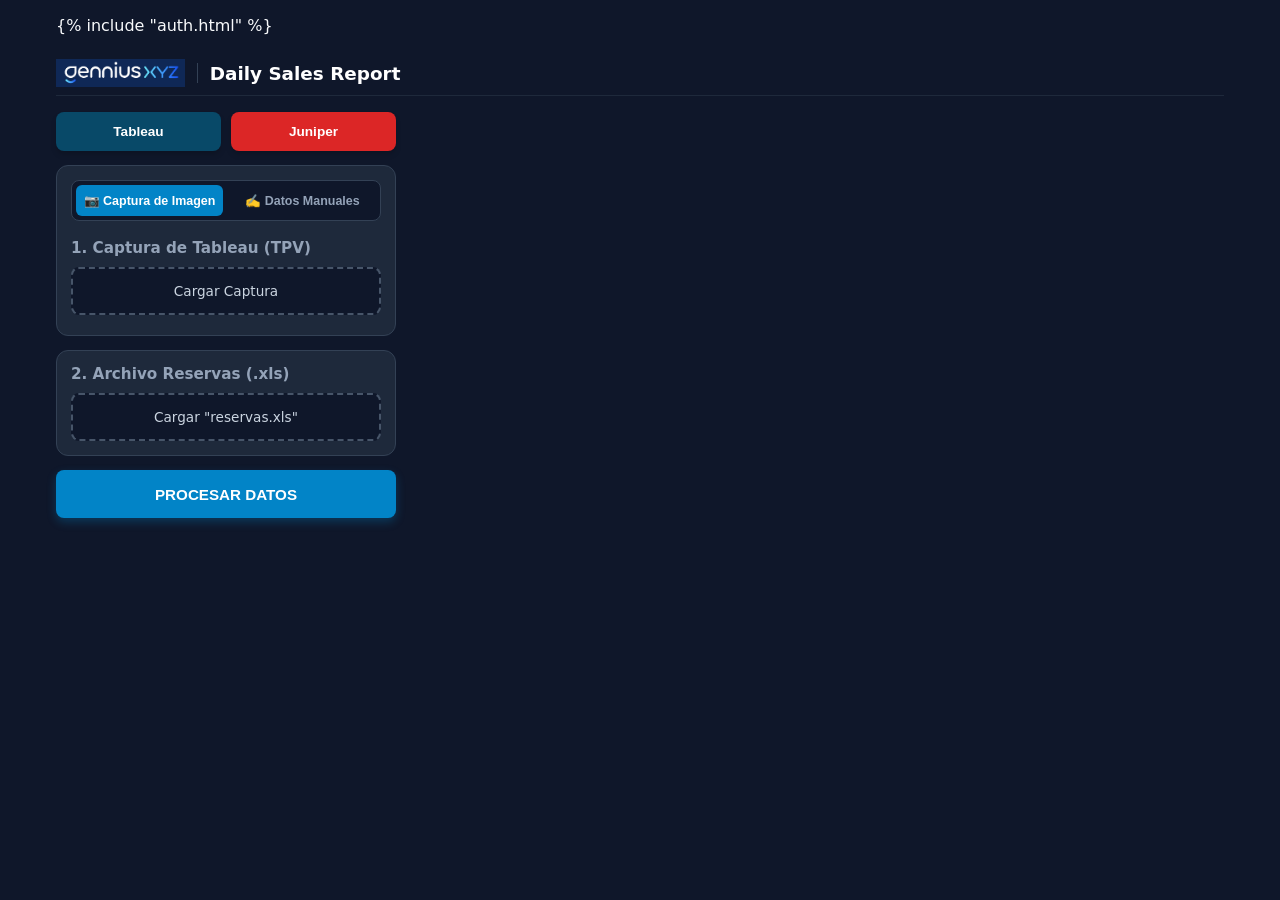
==== templates/index.html @ e3b12592 "feat: Lanzamiento inicial del portal Gennius Sales v2.0" ====
<!DOCTYPE html>
<html lang="es">
<head>
  <meta charset="UTF-8">
  <meta name="viewport" content="width=device-width, initial-scale=1.0">
  <title>Gennius Sales - Portal Web</title>
  <link rel="stylesheet" href="/static/css/styles.css">
  <link rel="stylesheet" href="/static/css/auth.css">
</head>
<body>
  {% include "auth.html" %}
  <header class="app-header">
    <div class="brand-container">
      <img src="/src/logo.png" alt="Gennius Logo" class="app-logo">
      <span class="divider"></span>
      <h1 class="app-title">Daily Sales Report</h1>
    </div>
  </header>

  <main class="main-layout">
    <section class="left-panel">
      <div class="top-apps">
        <button class="app-btn btn-tableau" onclick="window.open('https://prod-useast-b.online.tableau.com/#/site/novae/views/Comercialreports/LACTPV/55628151-68de-44c5-afd6-005f4dbb14ef/ReporteDiarioTPV?:iid=1', '_blank')">
          Tableau
        </button>
        <button class="app-btn btn-juniper" onclick="window.open('https://junipertravel.allegrarewards.com/intranet/reserva/', '_blank')">
          Juniper
        </button>
      </div>

      <div class="card">
        <div class="mode-tabs">
          <button id="tab-mode-img" class="mode-tab-btn active" onclick="cambiarModoEntrada('img')">📷 Captura de Imagen</button>
          <button id="tab-mode-manual" class="mode-tab-btn" onclick="cambiarModoEntrada('manual')">✍️ Datos Manuales</button>
        </div>

        <!-- MODO A: SUBIR IMAGEN -->
        <div id="panel-input-img">
          <div class="card-title" style="margin-top: 8px; padding-bottom: 10px;">1. Captura de Tableau (TPV)</div>
          <label class="file-input-label">
            <span id="img-label-text">Cargar Captura</span>
            <input type="file" id="imgInput" accept="image/*" onchange="previewImage(event)">
          </label>
          <div class="preview-wrap">
            <img id="imgPreview" class="preview-img" />
          </div>
        </div>

        <!-- MODO B: PEGAR TEXTO MANUAL Y COPIAR PROMPT -->
        <div id="panel-input-manual" style="display: none;">
          <div style="display: flex; justify-content: space-between; align-items: center; margin-top: 8px; margin-bottom: 10px;">
            <div class="card-title">1. Pegar Datos TPV</div>
            <button type="button" class="btn-copy-prompt" onclick="copiarPromptIA()">📋 Copiar Prompt IA</button>
          </div>
          <textarea id="manualTpInput" class="gennius-input" style="height: 120px; font-family: monospace; font-size: 0.8rem; resize: vertical;" placeholder="CIBC: 120000&#10;FCIB: 45000&#10;SCOTIA: 89000"></textarea>
        </div>
      </div>

      <div class="card">
        <div class="card-title">2. Archivo Reservas (.xls)</div>
        <label class="file-input-label">
          <span id="xls-label-text">Cargar "reservas.xls"</span>
          <input type="file" id="xlsInput" accept=".xls,.xlsx" onchange="updateXlsLabel(event)">
        </label>
      </div>

      <button class="btn-process" id="btn-process-main" onclick="procesarInsumos()">
        <span class="btn-text">PROCESAR DATOS</span>
        <span class="btn-spinner" style="display: none;"></span>
      </button>
    </section>

    <section class="right-panel" id="results-section">
      <div class="card">
        <div style="display: flex; justify-content: space-between; align-items: center;">
          <div class="card-title" id="corte-title">Resultados del Corte</div>
          <span style="font-size: 0.75rem; color: #38bdf8;">✏️ TPV editable en vivo</span>
        </div>
        
        <div class="table-responsive">
          <table id="tabla-resultados">
            <thead>
              <tr>
                <th rowspan="2" style="vertical-align: middle;">Programa</th>
                <th>Día</th>
                <th colspan="3" id="fecha-header-dia">--</th>
              </tr>
              <tr>
                <th>Hora corte</th>
                <th>6:30am</th>
                <th>12:30pm</th>
                <th>6:30pm</th>
              </tr>
            </thead>
            <tbody></tbody>
          </table>
        </div>

        <div class="oned-section-title">Métricas ONED Global</div>
        <div class="table-responsive">
          <table id="tabla-oned">
            <tbody>
              <tr>
                <td class="oned-label">ONED Tokenized Volume (1d)</td>
                <td id="oned-tok-630am">--</td>
                <td id="oned-tok-1230pm">--</td>
                <td id="oned-tok-630pm">--</td>
              </tr>
              <tr>
                <td class="oned-label">ONED USD Transaction Volume (1d)</td>
                <td id="oned-tx-630am">--</td>
                <td id="oned-tx-1230pm">--</td>
                <td id="oned-tx-630pm">--</td>
              </tr>
            </tbody>
          </table>
        </div>
      </div>

      <div id="alerts-banner-container" style="display: none;"></div>
    </section>
  </main>

  <footer class="bottom-layout" id="bottom-section">
    <div class="actions-group">
      <button class="action-btn btn-sheets" id="btn-action-sheets" onclick="ejecutarAccion('/api/google-sheets', 'Google Sheets', this)">
        <span class="btn-text">Copiar a Google Sheets</span>
        <span class="btn-spinner" style="display: none;"></span>
      </button>
      <button class="action-btn btn-rev" id="btn-action-rev" onclick="ejecutarAccionEmail(false, this)">
        <span class="btn-text">Correo Revisión</span>
        <span class="btn-spinner" style="display: none;"></span>
      </button>
      <button class="action-btn btn-final" id="btn-action-final" onclick="ejecutarAccionEmail(true, this)">
        <span class="btn-text">Correo Final</span>
        <span class="btn-spinner" style="display: none;"></span>
      </button>
    </div>

    <div class="card" id="sheets-live-card">
      <div class="sheets-header">
        <div class="card-title">Actualizar Google Sheets</div>
        <button class="btn-refresh-frame" onclick="refreshSheetsIframe()">Recargar Hoja</button>
      </div>
      <div class="iframe-container">
        <iframe id="sheetsIframe" src="" frameborder="0"></iframe>
      </div>
    </div>
  </footer>

  <div id="md3-toast" class="md3-toast">
    <span id="md3-toast-text">Ocurrió un error inesperado</span>
  </div>

  <script src="/static/js/script.js"></script>
  <script src="/static/js/auth.js"></script>
</body>
</html>
---- static/css/styles.css ----
/* ==========================================================================
   1. RESET & ESTILOS BASE FLUIDOS
   ========================================================================== */
* {
  box-sizing: border-box;
  margin: 0;
  padding: 0;
}

html, body {
  width: 100%;
  overflow-x: hidden;
}

body {
  font-family: system-ui, -apple-system, BlinkMacSystemFont, "Segoe UI", Roboto, sans-serif;
  background-color: #0f172a;
  color: #f8fafc;
  padding: 16px;
  display: flex;
  flex-direction: column;
  gap: 16px;
  max-width: 1200px;
  margin: 0 auto;
}

.app-header {
  width: 100%;
  padding: 8px 0;
  border-bottom: 1px solid #1e293b;
}

.brand-container {
  display: flex;
  align-items: center;
  justify-content: flex-start;
  gap: 12px;
}

.app-logo {
  height: 28px;
  width: auto;
  object-fit: contain;
  mix-blend-mode: screen;
}

.divider {
  width: 1px;
  height: 20px;
  background-color: #334155;
}

.app-title {
  font-size: 1.15rem;
  font-weight: 600;
  color: #ffffff;
}

.main-layout {
  display: grid;
  grid-template-columns: 340px minmax(0, 1fr);
  gap: 16px;
  width: 100%;
}

.left-panel {
  display: flex;
  flex-direction: column;
  gap: 14px;
  width: 100%;
}

.right-panel {
  display: none;
  flex-direction: column;
  gap: 14px;
  width: 100%;
  min-width: 0;
}

.bottom-layout {
  display: none;
  flex-direction: column;
  gap: 14px;
  width: 100%;
}

.top-apps {
  display: flex;
  gap: 10px;
  width: 100%;
}

.app-btn {
  flex: 1;
  padding: 12px;
  border: none;
  border-radius: 8px;
  font-weight: 600;
  color: #fff;
  cursor: pointer;
  font-size: 0.85rem;
  transition: transform 0.2s cubic-bezier(0.175, 0.885, 0.32, 1.275), background-color 0.2s ease, box-shadow 0.2s ease;
  box-shadow: 0 4px 6px -1px rgba(0, 0, 0, 0.2);
}

.btn-tableau { background-color: rgb(8, 73, 104); }
.btn-tableau:hover {
  background-color: rgb(12, 95, 135);
  transform: translateY(-3px);
  box-shadow: 0 6px 12px rgba(8, 73, 104, 0.4);
}

.btn-juniper { background-color: #dc2626; }
.btn-juniper:hover {
  background-color: #ef4444;
  transform: translateY(-3px);
  box-shadow: 0 6px 12px rgba(220, 38, 38, 0.4);
}

.card {
  background-color: #1e293b;
  border: 1px solid #334155;
  border-radius: 12px;
  padding: 14px;
  display: flex;
  flex-direction: column;
  gap: 10px;
  width: 100%;
  box-sizing: border-box;
}

.card-title {
  font-weight: 600;
  font-size: 0.95rem;
  color: #94a3b8;
}

/* FIX DE CARGA DE ARCHIVOS / BORDES LIMPIOS */
.file-input-label {
  display: block;
  border: 2px dashed #475569;
  border-radius: 8px;
  padding: 14px;
  text-align: center;
  cursor: pointer;
  background-color: #0f172a;
  font-size: 0.85rem;
  color: #cbd5e1;
  transition: all 0.2s ease;
  word-break: break-word;
  width: 100%;
  box-sizing: border-box;
}

.file-input-label input { display: none; }

.file-input-label.loaded {
  background-color: #059669;
  border: 2px solid #10b981;
  color: #ffffff;
  font-weight: 600;
}

/* FIX PREVIEW DE IMAGEN DENTRO DE LA TARJETA */
.preview-wrap {
  width: 100%;
  display: flex;
  justify-content: center;
  margin-top: 6px;
}

.preview-img {
  width: 100%;
  max-height: 220px;
  object-fit: contain;
  border-radius: 8px;
  background-color: #0f172a;
  border: 1px solid #334155;
  display: none;
}

.btn-process {
  padding: 14px;
  background-color: #0284c7;
  color: #fff;
  border: none;
  border-radius: 8px;
  font-weight: 700;
  font-size: 0.95rem;
  cursor: pointer;
  display: flex !important;
  align-items: center !important;
  justify-content: center !important;
  min-height: 48px;
  width: 100%;
  transition: transform 0.2s cubic-bezier(0.175, 0.885, 0.32, 1.275), background-color 0.2s ease, box-shadow 0.2s ease;
  box-shadow: 0 4px 10px rgba(2, 132, 199, 0.3);
}

.btn-process:hover:not(:disabled) {
  background-color: #0369a1;
  transform: translateY(-3px);
  box-shadow: 0 8px 15px rgba(2, 132, 199, 0.45);
}

.btn-spinner {
  width: 22px;
  height: 22px;
  border: 3px solid rgba(255, 255, 255, 0.3);
  border-top-color: #ffffff;
  border-radius: 50%;
  animation: btnSpinnerRotate 0.8s linear infinite;
  box-sizing: border-box;
}

@keyframes btnSpinnerRotate {
  0% { transform: rotate(0deg); }
  100% { transform: rotate(360deg); }
}

.table-responsive {
  width: 100%;
  overflow-x: auto;
  -webkit-overflow-scrolling: touch;
  background-color: #1e293b;
  border-radius: 8px;
}

table {
  width: 100%;
  border-collapse: collapse;
  font-size: 0.8rem;
  text-align: center;
  min-width: 280px;
}

th, td {
  border: 1px solid #334155;
  padding: 6px 8px;
}

th {
  background-color: #0f172a;
  color: #38bdf8;
  font-weight: 600;
}

.oned-section-title {
  font-size: 0.85rem;
  font-weight: 700;
  color: #94a3b8;
  margin-top: 12px;
  margin-bottom: 4px;
  text-transform: uppercase;
}

#tabla-oned td.oned-label {
  text-align: left;
  font-weight: 600;
  background-color: #0f172a;
  color: #cbd5e1;
  width: 50%;
}

td.gemini-error-cell {
  color: #f87171;
  font-weight: bold;
  background-color: rgba(248, 113, 113, 0.1);
}

/* PESTAÑAS DE ENTRADA DE DATOS */
.mode-tabs {
  display: flex;
  gap: 6px;
  background-color: #0f172a;
  padding: 4px;
  border-radius: 8px;
  border: 1px solid #334155;
}

.mode-tab-btn {
  flex: 1;
  background: transparent;
  border: none;
  color: #94a3b8;
  font-size: 0.78rem;
  font-weight: 600;
  padding: 8px 6px;
  border-radius: 6px;
  cursor: pointer;
  transition: all 0.2s ease;
}

.mode-tab-btn.active {
  background-color: #0284c7;
  color: #ffffff;
}

.btn-copy-prompt {
  background-color: rgba(56, 189, 248, 0.15);
  border: 1px solid #0284c7;
  color: #38bdf8;
  font-size: 0.7rem;
  font-weight: 700;
  padding: 4px 8px;
  border-radius: 6px;
  cursor: pointer;
  transition: all 0.2s ease;
}

.btn-copy-prompt:hover {
  background-color: #0284c7;
  color: #ffffff;
}

td.tpv-editable {
  outline: none;
  cursor: cell;
  transition: background-color 0.2s ease, box-shadow 0.2s ease;
}

td.tpv-editable:focus {
  background-color: rgba(56, 189, 248, 0.2) !important;
  box-shadow: inset 0 0 0 2px #38bdf8;
  color: #38bdf8;
  font-weight: bold;
}

.alerts-card {
  background-color: #1e1b4b;
  border: 1px solid #6366f1;
  border-radius: 12px;
  padding: 14px;
  width: 100%;
}

.alerts-header {
  display: flex;
  align-items: center;
  gap: 8px;
  margin-bottom: 6px;
}

.text-warning {
  color: #a5b4fc !important;
  font-weight: 700;
}

.alerts-list {
  list-style: none;
  padding: 0;
  margin: 0;
  display: flex;
  flex-direction: column;
  gap: 6px;
}

.alerts-list li {
  font-size: 0.82rem;
  color: #e0e7ff;
  line-height: 1.35;
  position: relative;
  padding-left: 16px;
  word-break: break-word;
}

.alerts-list li::before {
  content: "•";
  color: #818cf8;
  font-weight: bold;
  font-size: 1.1rem;
  position: absolute;
  left: 0;
  top: -2px;
}

.actions-group {
  display: flex;
  flex-direction: row;
  gap: 12px;
  width: 100%;
}

.actions-group .action-btn {
  flex: 1;
  padding: 14px 10px;
  border: none;
  border-radius: 8px;
  font-weight: 600;
  color: #fff;
  cursor: pointer;
  font-size: 0.9rem;
  text-align: center;
  display: flex !important;
  align-items: center !important;
  justify-content: center !important;
  min-height: 48px;
  transition: transform 0.2s cubic-bezier(0.175, 0.885, 0.32, 1.275), background-color 0.2s ease, box-shadow 0.2s ease;
  box-shadow: 0 4px 6px -1px rgba(0, 0, 0, 0.2);
}

.btn-sheets { background-color: #2563eb; }
.btn-sheets:hover:not(:disabled) {
  background-color: #3b82f6;
  transform: translateY(-3px);
  box-shadow: 0 6px 12px rgba(37, 99, 235, 0.4);
}

.btn-rev { background-color: #d97706; }
.btn-rev:hover:not(:disabled) {
  background-color: #f59e0b;
  transform: translateY(-3px);
  box-shadow: 0 6px 12px rgba(217, 119, 6, 0.4);
}

.btn-final { background-color: #be185d; }
.btn-final:hover:not(:disabled) {
  background-color: #e11d48;
  transform: translateY(-3px);
  box-shadow: 0 6px 12px rgba(190, 24, 93, 0.4);
}

.sheets-header {
  display: flex;
  justify-content: space-between;
  align-items: center;
}

.btn-refresh-frame {
  background-color: #334155;
  color: #f8fafc;
  border: 1px solid #475569;
  padding: 6px 12px;
  border-radius: 6px;
  font-size: 0.75rem;
  font-weight: 600;
  cursor: pointer;
  transition: background 0.2s;
}

.btn-refresh-frame:hover { background-color: #475569; }

.iframe-container {
  width: 100%;
  height: 440px;
  border-radius: 8px;
  overflow: hidden;
  border: 1px solid #334155;
  background-color: #ffffff;
  position: relative;
}

.iframe-container iframe {
  width: 100%;
  height: 100%;
  border: none;
}

/* ==========================================================================
   10. TOAST NOTIFICACIÓN
   ========================================================================== */
.md3-toast {
  position: fixed;
  bottom: 20px;
  left: 50%;
  transform: translateX(-50%) translateY(100px);
  background-color: #f87171; /* Rojo por defecto */
  color: #0f172a;
  padding: 12px 16px;
  border-radius: 10px;
  font-size: 0.85rem;
  font-weight: 600;
  box-shadow: 0 10px 25px -5px rgba(0, 0, 0, 0.5);
  display: flex;
  align-items: center;
  justify-content: center;
  z-index: 9999;
  opacity: 0;
  transition: all 0.3s ease;
  pointer-events: none;
  max-width: 90%;
  text-align: center;
}

/* 🟢 NUEVO: Estado verde de éxito */
.md3-toast.success {
  background-color: #10b981;
  color: #ffffff;
}

.md3-toast.show {
  transform: translateX(-50%) translateY(0);
  opacity: 1;
}

@media (max-width: 900px) {
  body { padding: 12px; }
  .main-layout { grid-template-columns: 1fr; }
  .actions-group { flex-direction: column; }
  .actions-group .action-btn { width: 100%; }
  .iframe-container { height: 400px; }
}
---- static/css/auth.css ----
/* ==========================================================================
   AUTENTICACIÓN Y REGISTRO EN PANTALLA COMPLETA RESPONSIVA
   ========================================================================== */
.auth-overlay {
  position: fixed;
  top: 0; left: 0; width: 100vw; height: 100vh;
  background-color: #0f172a;
  z-index: 10000;
  display: flex; align-items: center; justify-content: center;
  padding: 20px;
  overflow-y: auto;
}

.auth-container {
  display: flex; align-items: center; justify-content: space-between;
  max-width: 980px; width: 100%; gap: 40px;
  margin: auto;
}

/* TARJETA INTERACTIVA DE USUARIO PRE-LOGUEADO */
.user-chip-avatar {
  display: flex;
  align-items: center;
  gap: 12px;
  padding: 14px;
  background-color: #0f172a;
  border: 1px solid #334155;
  border-radius: 10px;
  cursor: pointer;
  position: relative;
  transition: all 0.2s ease-in-out;
}

.user-chip-avatar:hover {
  border-color: #0284c7;
  background-color: #1e293b;
  transform: translateY(-1px);
}

.user-chip-avatar::after {
  content: '➔';
  position: absolute;
  right: 16px;
  font-size: 1.2rem;
  color: #64748b;
  transition: color 0.2s, transform 0.2s;
}

.user-chip-avatar:hover::after {
  color: #38bdf8;
  transform: translateX(3px);
}

.user-chip-avatar img { width: 44px; height: 44px; border-radius: 50%; object-fit: cover; }
.user-chip-name { font-weight: 700; color: #f8fafc; font-size: 0.98rem; display: block; }
.user-chip-email { font-size: 0.82rem; color: #94a3b8; display: block; }
.user-chip-date { font-size: 0.75rem; color: #38bdf8; display: block; margin-top: 2px; font-weight: 600; }

/* REGISTRO CENTRADO EN LA PANTALLA */
.auth-container.centered-layout {
  justify-content: center;
}

.auth-brand { flex: 1; }
.auth-logo-row { display: flex; align-items: center; gap: 12px; }
.auth-brand-logo { height: 40px; width: auto; }
.auth-logo { color: #f9fdff; font-size: 2.8rem; font-weight: 800; }
.auth-tagline { color: #94a3b8; font-size: 1.2rem; margin-top: 8px; }
.auth-card-box { width: 380px; }
.auth-card-box.wide { width: 560px; max-width: 100%; }

.auth-card {
  background: #1e293b;
  border: 1px solid #334155;
  border-radius: 12px;
  padding: 24px;
  display: flex; flex-direction: column; gap: 12px;
  box-shadow: 0 10px 25px -5px rgba(0, 0, 0, 0.5);
}

/* ALERTA INTERNA ENTERPRISE */
.auth-ui-alert {
  display: flex;
  align-items: center;
  gap: 10px;
  padding: 10px 14px;
  background-color: rgba(239, 68, 68, 0.12);
  border: 1px solid rgba(239, 68, 68, 0.3);
  border-radius: 8px;
  color: #fca5a5;
  font-size: 0.82rem;
  font-weight: 600;
  width: 100%;
  box-sizing: border-box;
  margin-bottom: 8px;
  animation: fadeInAlert 0.25s ease-in-out;
}

.alert-dot {
  width: 8px; height: 8px;
  border-radius: 50%;
  background-color: #ef4444;
  flex-shrink: 0;
}

.auth-ui-alert.success {
  background-color: rgba(16, 185, 129, 0.12);
  border-color: rgba(16, 185, 129, 0.3);
  color: #6ee7b7;
}

.auth-ui-alert.success .alert-dot {
  background-color: #10b981;
}

@keyframes fadeInAlert {
  from { opacity: 0; transform: translateY(-4px); }
  to { opacity: 1; transform: translateY(0); }
}

/* VALIDACIÓN DE BORDES EN TIEMPO REAL */
.gennius-input.input-validated {
  transition: border-color 0.2s ease, box-shadow 0.2s ease;
}

.gennius-input.field-valid {
  border-color: #10b981 !important;
  box-shadow: 0 0 0 2px rgba(16, 185, 129, 0.15) !important;
}

.gennius-input.field-invalid {
  border-color: #ef4444 !important;
  box-shadow: 0 0 0 2px rgba(239, 68, 68, 0.15) !important;
}

.reg-header-row {
  display: flex;
  justify-content: space-between;
  align-items: flex-start;
  margin-bottom: 4px;
}

.reg-title { color: #f8fafc; font-size: 1.25rem; font-weight: 700; }

.btn-back-text {
  background: transparent;
  border: none;
  color: #38bdf8;
  font-size: 0.85rem;
  font-weight: 600;
  cursor: pointer;
  padding: 4px 0;
  transition: color 0.2s;
}

.btn-back-text:hover { text-decoration: underline; color: #7dd3fc; }
.auth-sub-title { color: #f8fafc; font-size: 1.1rem; font-weight: 700; }
.auth-desc { color: #94a3b8; font-size: 0.85rem; line-height: 1.35; }

/* INPUTS Y BOTÓN OJO SVG */
.pwd-input-wrap {
  position: relative;
  width: 100%;
  display: flex;
  align-items: center;
}

/* 🟢 NUEVA REGLA: Reserva el espacio a la derecha para que el texto no se solape con el ícono */
.pwd-input-wrap .gennius-input {
  padding-right: 40px !important;
}

.pwd-eye-btn {
  position: absolute;
  right: 10px;
  background: transparent;
  border: none;
  cursor: pointer;
  padding: 4px;
  display: flex;
  align-items: center;
  justify-content: center;
  color: #94a3b8;
  transition: color 0.2s ease;
  z-index: 2;
}

.pwd-eye-btn:hover { color: #38bdf8; }
.eye-icon { width: 20px; height: 20px; pointer-events: none; }

.gennius-input {
  width: 100%; height: 46px;
  padding: 10px 14px;
  border: 1px solid #334155;
  border-radius: 8px;
  font-size: 0.92rem;
  outline: none;
  background-color: #0f172a;
  color: #f8fafc;
  transition: border-color 0.2s ease;
}

.gennius-input.text-center { text-align: center; letter-spacing: 4px; font-size: 1.2rem; font-weight: bold; }
.gennius-input:focus { border-color: #38bdf8; }

.btn-gennius-primary {
  background-color: #0284c7; color: #ffffff;
  border: none; border-radius: 8px; height: 46px;
  font-size: 0.95rem; font-weight: 700; cursor: pointer;
  transition: all 0.2s;
}

.btn-gennius-primary:hover { background-color: #0369a1; transform: translateY(-2px); }

.btn-gennius-secondary {
  background-color: #334155; color: #f8fafc;
  border: none; border-radius: 8px; height: 40px;
  font-size: 0.85rem; cursor: pointer; transition: background 0.2s;
}

.btn-gennius-secondary:hover { background-color: #475569; }

.btn-gennius-green {
  background-color: #10b981; color: #ffffff;
  border: none; border-radius: 8px; height: 44px;
  font-size: 0.9rem; font-weight: 700; cursor: pointer; transition: background 0.2s;
}

.btn-gennius-green:hover { background-color: #059669; }
.btn-full-width { width: 100%; margin-top: 6px; }
.gennius-divider { height: 1px; background-color: #334155; margin: 4px 0; }
.gennius-link { color: #38bdf8; font-size: 0.85rem; text-align: center; text-decoration: none; }
.gennius-link:hover { text-decoration: underline; }

.input-chips-label {
  font-size: 0.73rem !important;
  font-weight: 600 !important;
  color: #94a3b8 !important;
  text-transform: uppercase !important;
  letter-spacing: 0.8px !important;
  margin-top: 10px !important;
  margin-bottom: 6px !important;
}

/* CONTENEDOR DE CHIPS */
.chips-container {
  display: flex;
  flex-wrap: wrap;
  align-items: center;
  gap: 6px;
  padding: 6px 10px;
  background-color: #0f172a;
  border: 1px solid #334155;
  border-radius: 8px;
  min-height: 42px;
  box-sizing: border-box;
}

.chips-container:focus-within { border-color: #38bdf8; }

.chip-item {
  display: inline-flex;
  align-items: center;
  gap: 6px;
  padding: 4px 10px;
  background-color: rgba(56, 189, 248, 0.15);
  border: 1px solid rgba(56, 189, 248, 0.3);
  border-radius: 16px;
  color: #38bdf8;
  font-size: 0.8rem;
  font-weight: 500;
}

.chip-remove-btn {
  background: none;
  border: none;
  color: #38bdf8;
  font-size: 1rem;
  line-height: 1;
  cursor: pointer;
  padding: 0;
  margin-left: 2px;
  display: flex;
  align-items: center;
}

.chip-remove-btn:hover { color: #ef4444; }

.chip-input-field {
  flex: 1;
  min-width: 140px;
  background: transparent;
  border: none;
  color: #f8fafc;
  font-size: 0.85rem;
  outline: none;
  padding: 4px 0;
}

.gennius-grid-2 {
  display: grid;
  grid-template-columns: 1fr 1fr;
  gap: 12px;
  margin-top: 6px;
}

.reg-section-title {
  font-size: 0.82rem !important;
  color: #38bdf8 !important;
  font-weight: 700 !important;
  margin-top: 22px !important;
  margin-bottom: 12px !important;
  text-transform: uppercase !important;
  letter-spacing: 1px !important;
  border-bottom: 1px solid #334155;
  padding-bottom: 6px;
}

/* MODALES OSCUROS CON SCROLLBAR */
.gennius-modal-backdrop {
  position: fixed; top: 0; left: 0; width: 100vw; height: 100vh;
  background: rgba(15, 23, 42, 0.85); backdrop-filter: blur(4px);
  z-index: 10001; display: flex; justify-content: center; align-items: center;
}

.gennius-modal-content {
  background: #1e293b; border: 1px solid #334155;
  width: 480px; max-height: 90vh; border-radius: 12px; overflow-y: auto; color: #fff;
}

.gennius-modal-content.wide { width: 720px; }

.gennius-modal-content::-webkit-scrollbar { width: 6px; }
.gennius-modal-content::-webkit-scrollbar-track { background: #0f172a; border-radius: 0 12px 12px 0; }
.gennius-modal-content::-webkit-scrollbar-thumb { background: #334155; border-radius: 4px; }
.gennius-modal-content::-webkit-scrollbar-thumb:hover { background: #38bdf8; }

.gennius-modal-header { padding: 16px; border-bottom: 1px solid #334155; display: flex; justify-content: space-between; align-items: center; }
.gennius-close-btn { font-size: 1.5rem; cursor: pointer; color: #94a3b8; }
.gennius-modal-body { padding: 16px; display: flex; flex-direction: column; gap: 10px; }

/* NAVBAR Y DROPDOWN */
.user-nav-actions { position: relative; margin-left: auto; }

.avatar-nav-btn {
  width: 42px; height: 42px; border-radius: 10px; border: 2px solid #334155;
  background-color: #0f172a; cursor: pointer; overflow: hidden;
  display: flex; align-items: center; justify-content: center; transition: all 0.2s ease-in-out;
}

.avatar-nav-btn:hover { border-color: #38bdf8; box-shadow: 0 0 0 3px rgba(56, 189, 248, 0.2); }
.avatar-nav-btn img { width: 100%; height: 100%; object-fit: cover; }

.user-dropdown-menu {
  position: absolute; top: 50px; right: 0; width: 220px;
  background: #1e293b; border: 1px solid #334155; border-radius: 12px; padding: 8px;
  box-shadow: 0 10px 25px -5px rgba(0, 0, 0, 0.5); display: flex; flex-direction: column; gap: 4px; z-index: 10005;
}

.dropdown-user-header { padding: 8px 12px; border-bottom: 1px solid #334155; margin-bottom: 4px; }
.dropdown-user-name { font-size: 0.88rem; font-weight: 700; color: #f8fafc; display: block; }
.dropdown-user-role { font-size: 0.75rem; color: #38bdf8; font-weight: 600; display: block; }

.dropdown-item-btn {
  background: transparent; border: none; color: #cbd5e1; padding: 10px 14px;
  border-radius: 6px; font-size: 0.88rem; font-weight: 600; text-align: left; cursor: pointer; transition: background 0.15s;
}

.dropdown-item-btn:hover { background-color: #334155; color: #ffffff; }
.dropdown-item-btn.danger { color: #f87171; }
.dropdown-item-btn.danger:hover { background-color: rgba(239, 68, 68, 0.15); color: #ef4444; }

/* CARRUSEL DE AVATARES */
.avatar-carousel-container {
  width: 100%;
  overflow-x: auto;
  padding: 8px 10px 12px 10px;
  scrollbar-width: thin;
  scrollbar-color: #38bdf8 #0f172a;
}

.avatar-selector-grid { display: flex; gap: 12px; min-width: max-content; }

.avatar-option {
  width: 60px; height: 60px;
  border-radius: 12px; border: 2px solid #334155;
  background-color: #0f172a;
  display: flex; align-items: center; justify-content: center;
  padding: 8px; cursor: pointer; flex-shrink: 0;
  transition: transform 0.2s ease, border-color 0.2s ease, box-shadow 0.2s ease;
}

.avatar-option:hover { transform: scale(1.08); border-color: #38bdf8; }
.avatar-option.selected { border-color: #10b981; box-shadow: 0 0 0 3px rgba(16, 185, 129, 0.3); background-color: #1e293b; }
.avatar-option img { width: 100%; height: 100%; object-fit: contain; }

/* 🟢 VISTA PREVIA DEL AVATAR CENTRADO EN PERFIL */
.profile-avatar-preview-wrap {
  display: flex;
  justify-content: center;
  align-items: center;
  margin-bottom: 12px;
}

.profile-avatar-container {
  position: relative;
  width: 90px;
  height: 90px;
}

.profile-avatar-container img {
  width: 100%;
  height: 100%;
  border-radius: 18px;
  object-fit: cover;
  border: 2px solid #334155;
  background-color: #0f172a;
}

/* BOTÓN DE LÁPIZ FLOTANTE EN ESQUINA INFERIOR DERECHA */
.avatar-edit-pencil-btn {
  position: absolute;
  bottom: -4px;
  right: -4px;
  width: 32px;
  height: 32px;
  border-radius: 50%;
  background-color: #0284c7;
  border: 2px solid #1e293b;
  color: #ffffff;
  display: flex;
  align-items: center;
  justify-content: center;
  cursor: pointer;
  transition: all 0.2s ease-in-out;
  box-shadow: 0 4px 10px rgba(0, 0, 0, 0.4);
}

.avatar-edit-pencil-btn:hover {
  background-color: #38bdf8;
  transform: scale(1.12);
}

.avatar-edit-pencil-btn svg {
  width: 16px;
  height: 16px;
}

/* 🟢 MODAL SELECTOR DE AVATARES (FIX CUADRÍCULA Y ESPACIADO) */
.avatar-grid-modal {
  display: grid;
  grid-template-columns: repeat(auto-fill, minmax(70px, 1fr));
  gap: 12px;
  max-height: 45vh;
  overflow-y: auto;
  padding: 8px 4px;
}

.avatar-grid-modal::-webkit-scrollbar {
  width: 5px;
}

.avatar-grid-modal::-webkit-scrollbar-thumb {
  background: #334155;
  border-radius: 4px;
}

/* FIX DE TAMAÑO FIJO CUADRADO */
.avatar-modal-option {
  width: 70px;
  height: 70px;
  border-radius: 12px;
  border: 2px solid #334155;
  background-color: #0f172a;
  cursor: pointer;
  overflow: hidden;
  padding: 0 !important;
  margin: 0 !important;
  display: flex;
  align-items: center;
  justify-content: center;
  box-sizing: border-box;
  flex-shrink: 0;
  transition: transform 0.2s ease, border-color 0.2s ease, box-shadow 0.2s ease;
}

.avatar-modal-option:hover {
  transform: scale(1.08);
  border-color: #38bdf8;
  z-index: 2;
}

.avatar-modal-option.selected {
  border-color: #10b981 !important;
  box-shadow: 0 0 0 3px rgba(16, 185, 129, 0.4);
}

.avatar-modal-option img {
  width: 100%;
  height: 100%;
  object-fit: cover;
  display: block;
  pointer-events: none;
}

/* FORZAR COLOR DE TEXTO VISIBLE EN INPUTS DE CONTRASEÑA Y EDICIÓN */
.gennius-input[type="password"],
.gennius-input[type="text"] {
  color: #f8fafc !important;
  -webkit-text-fill-color: #f8fafc !important;
  opacity: 1 !important;
}

/* 🟢 RESTAURAR COLOR TENUE DEL PLACEHOLDER EN TODOS LOS NAVEGADORES */
.gennius-input::placeholder {
  color: #64748b !important;
  -webkit-text-fill-color: #64748b !important;
  opacity: 1 !important;
}

/* REGLA ESPECÍFICA SÓLO PARA CAMPOS BLOQUEADOS EN MODO READONLY */
.gennius-input.input-lockable[readonly] {
  color: #94a3b8 !important;
  -webkit-text-fill-color: #94a3b8 !important;
  background-color: #0b1120 !important;
  border: 1px dashed #334155 !important;
  cursor: pointer;
}

.gennius-input.input-lockable.unlocked {
  color: #f8fafc !important;
  -webkit-text-fill-color: #f8fafc !important;
  background-color: #0f172a !important;
  border: 1px solid #38bdf8 !important;
  cursor: text;
}

.input-lockable {
  background-color: #0b1120 !important;
  color: #cbd5e1 !important;
  cursor: pointer;
  border: 1px dashed #334155;
  transition: all 0.2s ease;
}

.input-lockable.unlocked {
  background-color: #0f172a !important;
  color: #f8fafc !important;
  border: 1px solid #38bdf8 !important;
  cursor: text;
}

/* MINI MÓDULOS */
.sub-module-box {
  background-color: #0f172a; border: 1px solid #334155; border-radius: 10px;
  padding: 16px; display: flex; flex-direction: column; gap: 10px; margin-top: 10px;
}

.sub-module-title { color: #38bdf8; font-size: 0.9rem; font-weight: 700; }
.gennius-divider-sec { border: 0; height: 1px; background: #334155; margin: 16px 0; }

.btn-spinner {
  display: inline-block; width: 16px; height: 16px;
  border: 2px solid rgba(255, 255, 255, 0.3); border-radius: 50%;
  border-top-color: #ffffff; animation: spinAuth 0.8s linear infinite;
  vertical-align: middle; margin-right: 8px;
}

.form-field-group {
  display: flex; flex-direction: column; gap: 6px; margin-bottom: 12px; width: 100%;
}

.input-label-text {
  font-size: 0.73rem; font-weight: 600; color: #94a3b8;
  text-transform: uppercase; letter-spacing: 0.8px;
  display: flex; align-items: center; gap: 6px; margin-left: 2px; transition: color 0.2s ease;
}

.form-field-group:focus-within .input-label-text { color: #38bdf8; }

@keyframes spinAuth { to { transform: rotate(360deg); } }
.btn-disabled { opacity: 0.75; cursor: not-allowed !important; pointer-events: none; }

/* OTP */
.otp-container { display: flex; justify-content: space-between; gap: 8px; margin: 18px 0; }
.otp-field {
  width: 46px; height: 54px; border-radius: 8px; border: 1px solid #334155;
  background-color: #0f172a; color: #f8fafc; font-size: 1.5rem; font-weight: 700;
  text-align: center; outline: none; transition: all 0.2s ease-in-out;
}
.otp-field:focus { border-color: #38bdf8; box-shadow: 0 0 0 3px rgba(56, 189, 248, 0.25); background-color: #1e293b; }
.otp-status-msg { font-size: 0.88rem; color: #38bdf8; font-weight: 600; text-align: center; margin-top: 10px; }

/* PANEL ADMIN */
.admin-users-grid { display: flex; flex-direction: column; gap: 10px; margin-top: 6px; }
.user-admin-card {
  display: flex; align-items: center; justify-content: space-between;
  background-color: #0f172a; border: 1px solid #334155; border-radius: 10px;
  padding: 12px 16px; gap: 16px; transition: border-color 0.2s;
}
.user-admin-card:hover { border-color: #0284c7; }
.user-admin-avatar { width: 44px; height: 44px; border-radius: 50%; overflow: hidden; flex-shrink: 0; border: 1px solid #334155; }
.user-admin-avatar img { width: 100%; height: 100%; object-fit: cover; }
.user-admin-details { display: flex; flex-direction: column; gap: 2px; flex: 1; }
.user-admin-name { color: #f8fafc; font-weight: 700; font-size: 0.95rem; }
.user-admin-email { color: #94a3b8; font-size: 0.82rem; }
.user-admin-badge { display: inline-block; font-size: 0.72rem; font-weight: 700; padding: 2px 8px; border-radius: 6px; width: max-content; margin-top: 4px; }
.user-admin-badge.admin { background-color: rgba(56, 189, 248, 0.15); color: #38bdf8; border: 1px solid rgba(56, 189, 248, 0.3); }
.user-admin-badge.user { background-color: rgba(148, 163, 184, 0.15); color: #cbd5e1; border: 1px solid rgba(148, 163, 184, 0.3); }

.btn-delete-user {
  background-color: rgba(239, 68, 68, 0.15); color: #f87171; border: 1px solid #ef4444;
  border-radius: 6px; padding: 6px 14px; font-size: 0.82rem; font-weight: 600; cursor: pointer; transition: all 0.2s;
}
.btn-delete-user:hover { background-color: #ef4444; color: #ffffff; }

@media (max-width: 650px) {
  .gennius-modal-content.responsive-modal {
    width: 100vw !important; height: 100vh !important; max-height: 100vh !important;
    border-radius: 0 !important; border: none !important;
  }
}

@media (max-width: 850px) {
  .auth-overlay { padding: 20px 16px; display: flex; align-items: center; justify-content: center; min-height: 100vh; }
  .auth-container { flex-direction: column; gap: 28px; margin: auto 0; width: 100%; }
  .auth-brand { display: flex; flex-direction: column; align-items: center; text-align: center; gap: 8px; }
  .auth-brand-logo { height: 38px; width: auto; margin-bottom: 4px; }
  .auth-logo { color: #ffffff; font-size: 2.1rem; font-weight: 800; line-height: 1.1; }
  .auth-tagline { color: #94a3b8; font-size: 0.92rem; max-width: 280px; margin-top: 4px; line-height: 1.4; }
  .auth-card-box, .auth-card-box.wide { width: 100%; max-width: 400px; margin: 0 auto; }
  .auth-card { padding: 20px 18px; }
  .gennius-grid-2 { grid-template-columns: 1fr; }
}
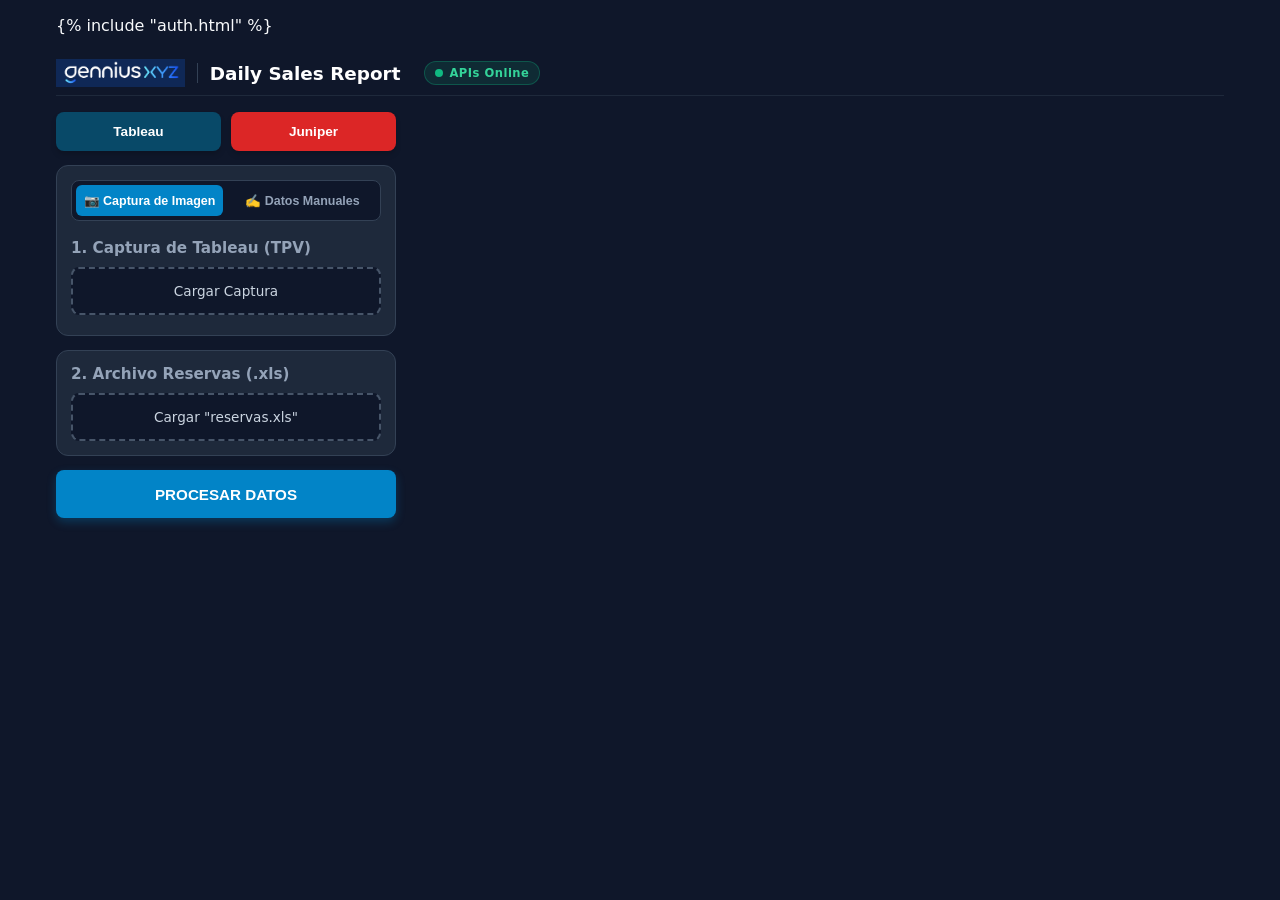
==== commit 1933cb95: "feat: status dot, welcome toast & admin filter tabs" ====
--- a/templates/index.html
+++ b/templates/index.html
@@ -14,6 +14,12 @@
       <img src="/src/logo.png" alt="Gennius Logo" class="app-logo">
       <span class="divider"></span>
       <h1 class="app-title">Daily Sales Report</h1>
+      
+      <!-- 🟢 Indicador de estado de API -->
+      <div class="api-status-badge" title="Servicios Google Sheets & Gmail API Conectados">
+        <span class="status-dot-pulse"></span>
+        <span class="status-text">APIs Online</span>
+      </div>
     </div>
   </header>
 
--- a/static/css/styles.css
+++ b/static/css/styles.css
@@ -494,6 +494,46 @@
   opacity: 1;
 }
 
+/* Indicador de Estado API */
+.api-status-badge {
+  display: flex;
+  align-items: center;
+  gap: 6px;
+  background-color: rgba(16, 185, 129, 0.12);
+  border: 1px solid rgba(16, 185, 129, 0.3);
+  padding: 4px 10px;
+  border-radius: 20px;
+  margin-left: 12px;
+}
+
+.status-dot-pulse {
+  width: 8px;
+  height: 8px;
+  background-color: #10b981;
+  border-radius: 50%;
+  box-shadow: 0 0 0 0 rgba(16, 185, 129, 0.7);
+  animation: pulseGreen 2s infinite;
+}
+
+.status-text {
+  font-size: 0.72rem;
+  font-weight: 700;
+  color: #34d399;
+  letter-spacing: 0.5px;
+}
+
+@keyframes pulseGreen {
+  0% { transform: scale(0.95); box-shadow: 0 0 0 0 rgba(16, 185, 129, 0.7); }
+  70% { transform: scale(1); box-shadow: 0 0 0 6px rgba(16, 185, 129, 0); }
+  100% { transform: scale(0.95); box-shadow: 0 0 0 0 rgba(16, 185, 129, 0); }
+}
+
+/* Adaptación para pantallas pequeñas */
+@media (max-width: 600px) {
+  .status-text { display: none; }
+  .api-status-badge { padding: 4px 6px; margin-left: 6px; }
+}
+
 @media (max-width: 900px) {
   body { padding: 12px; }
   .main-layout { grid-template-columns: 1fr; }
--- a/static/css/auth.css
+++ b/static/css/auth.css
@@ -556,6 +556,29 @@
   padding: 16px; display: flex; flex-direction: column; gap: 10px; margin-top: 10px;
 }
 
+/* 🟢 Alineación centrada y elegante para contenedores OTP dentro de sub-módulos/modales */
+.sub-module-box .otp-container {
+  display: flex !important;
+  justify-content: center !important;
+  gap: 10px !important;
+  margin: 16px auto !important;
+  width: 100% !important;
+  max-width: 360px !important; /* Limita el ancho máximo para no estirarse feo en pantallas grandes */
+}
+
+/* Ajuste responsive para móviles estrechos */
+@media (max-width: 480px) {
+  .sub-module-box .otp-container {
+    gap: 6px !important;
+    max-width: 100% !important;
+  }
+  .sub-module-box .otp-field {
+    width: 40px !important;
+    height: 48px !important;
+    font-size: 1.3rem !important;
+  }
+}
+
 .sub-module-title { color: #38bdf8; font-size: 0.9rem; font-weight: 700; }
 .gennius-divider-sec { border: 0; height: 1px; background: #334155; margin: 16px 0; }
 
@@ -608,16 +631,201 @@
 .user-admin-badge.admin { background-color: rgba(56, 189, 248, 0.15); color: #38bdf8; border: 1px solid rgba(56, 189, 248, 0.3); }
 .user-admin-badge.user { background-color: rgba(148, 163, 184, 0.15); color: #cbd5e1; border: 1px solid rgba(148, 163, 184, 0.3); }
 
+/* Botón de eliminar minimalista y transparente */
 .btn-delete-user {
-  background-color: rgba(239, 68, 68, 0.15); color: #f87171; border: 1px solid #ef4444;
-  border-radius: 6px; padding: 6px 14px; font-size: 0.82rem; font-weight: 600; cursor: pointer; transition: all 0.2s;
-}
-.btn-delete-user:hover { background-color: #ef4444; color: #ffffff; }
+  background: transparent !important;
+  border: none !important;
+  color: #ef4444 !important; /* Rojo profesional */
+  padding: 6px 10px;
+  cursor: pointer;
+  display: inline-flex;
+  align-items: center;
+  justify-content: center;
+  gap: 8px;
+  border-radius: 8px;
+  transition: all 0.2s ease-in-out;
+}
+
+/* Efecto hover suave */
+.btn-delete-user:hover {
+  background-color: rgba(239, 68, 68, 0.12) !important; /* Fondo rojo ultra tenue al pasar el cursor */
+  color: #f87171 !important;
+  transform: scale(1.05);
+}
+
+/* Tamaño y comportamiento del SVG */
+.btn-delete-user .trash-icon-svg {
+  width: 20px;
+  height: 20px;
+  stroke: currentColor;
+  display: inline-block;
+  vertical-align: middle;
+}
+
+/* Badges de Estado */
+.user-admin-badge.status-active {
+  background-color: rgba(16, 185, 129, 0.15);
+  color: #10b981;
+  border: 1px solid rgba(16, 185, 129, 0.3);
+}
+
+.user-admin-badge.status-pending {
+  background-color: rgba(245, 158, 11, 0.15);
+  color: #f59e0b;
+  border: 1px solid rgba(245, 158, 11, 0.3);
+}
+
+/* Botón de Aprobar transparente con Checkmark Verde */
+.btn-approve-user {
+  background: transparent !important;
+  border: none !important;
+  color: #10b981 !important;
+  padding: 6px 10px;
+  cursor: pointer;
+  display: inline-flex;
+  align-items: center;
+  justify-content: center;
+  border-radius: 8px;
+  transition: all 0.2s ease-in-out;
+}
+
+.btn-approve-user:hover {
+  background-color: rgba(16, 185, 129, 0.15) !important;
+  color: #34d399 !important;
+  transform: scale(1.1);
+}
+
+.btn-approve-user .action-icon-svg {
+  width: 20px;
+  height: 20px;
+  stroke: currentColor;
+}
+
+/* Toast Flotante de Bienvenida */
+.welcome-toast-container {
+  position: fixed;
+  top: 20px;
+  right: 20px;
+  background: #1e293b;
+  border: 1px solid #0284c7;
+  border-radius: 12px;
+  padding: 12px 16px;
+  display: flex;
+  align-items: center;
+  gap: 12px;
+  box-shadow: 0 10px 25px -5px rgba(0, 0, 0, 0.5);
+  z-index: 10010;
+  opacity: 0;
+  transform: translateY(-20px) scale(0.95);
+  transition: all 0.35s cubic-bezier(0.175, 0.885, 0.32, 1.275);
+  pointer-events: none;
+}
+
+.welcome-toast-container.show {
+  opacity: 1;
+  transform: translateY(0) scale(1);
+}
+
+.welcome-avatar {
+  width: 40px;
+  height: 40px;
+  border-radius: 10px;
+  object-fit: cover;
+  border: 1px solid #38bdf8;
+}
+
+.welcome-text-wrap {
+  display: flex;
+  flex-direction: column;
+}
+
+.welcome-title {
+  font-size: 0.9rem;
+  font-weight: 700;
+  color: #f8fafc;
+}
+
+.welcome-sub {
+  font-size: 0.75rem;
+  color: #38bdf8;
+}
+
+/* Tabs de Filtro Admin */
+.admin-user-tabs {
+  display: flex;
+  gap: 6px;
+  background-color: #0f172a;
+  padding: 4px;
+  border-radius: 8px;
+  border: 1px solid #334155;
+  margin-bottom: 12px;
+}
+
+.admin-tab-btn {
+  flex: 1;
+  background: transparent;
+  border: none;
+  color: #94a3b8;
+  font-size: 0.82rem;
+  font-weight: 600;
+  padding: 8px 12px;
+  border-radius: 6px;
+  cursor: pointer;
+  transition: all 0.2s ease;
+}
+
+.admin-tab-btn.active {
+  background-color: #0284c7;
+  color: #ffffff;
+}
+
+@media (max-width: 600px) {
+  .welcome-toast-container {
+    top: 10px;
+    left: 10px;
+    right: 10px;
+    justify-content: center;
+  }
+}
 
 @media (max-width: 650px) {
   .gennius-modal-content.responsive-modal {
     width: 100vw !important; height: 100vh !important; max-height: 100vh !important;
     border-radius: 0 !important; border: none !important;
+  }
+
+  /* Oculta el texto "Eliminar" en teléfonos */
+  .btn-delete-user .btn-delete-text {
+    display: none !important;
+  }
+
+  /* Mantiene solo la papelera roja sin bordes raros */
+  .btn-delete-user {
+    padding: 8px !important;
+  }
+
+  .btn-delete-user .trash-icon-svg {
+    width: 22px;
+    height: 22px;
+  }
+}
+
+/* 📱 Corrección de desplazamiento e integridad en móvil para Mi Perfil */
+@media (max-width: 768px) {
+  .gennius-modal-content.wide.responsive-modal {
+    max-height: 92vh !important;
+    display: flex !important;
+    flex-direction: column !important;
+  }
+
+  .gennius-modal-body {
+    overflow-y: auto !important;
+    padding-bottom: 40px !important; /* Espacio de seguridad inferior */
+    -webkit-overflow-scrolling: touch;
+  }
+
+  #btn-save-perfil {
+    margin-bottom: 20px !important;
   }
 }
 
